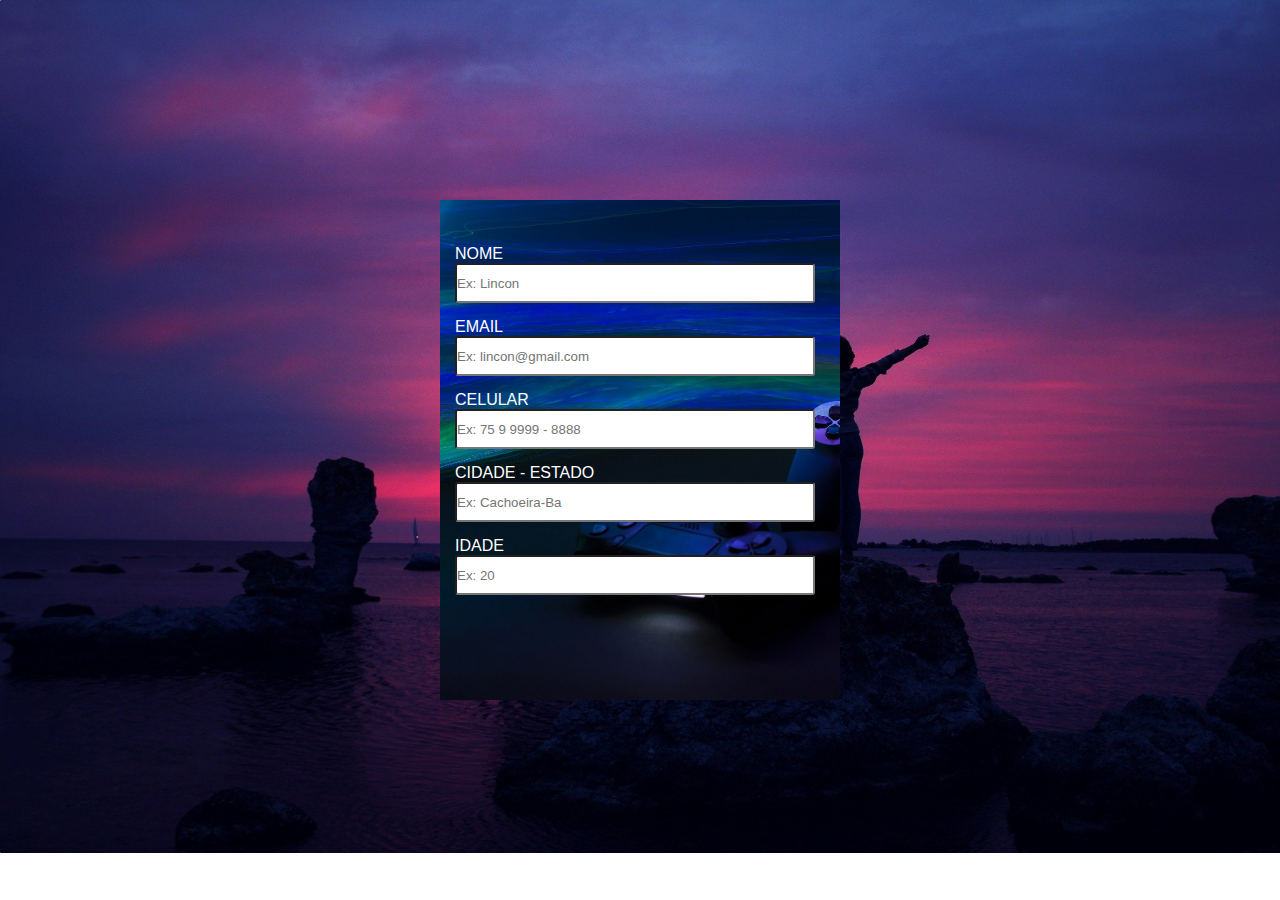
==== form.html @ 6b95e960 "Meu primeiro commit depois de muito tempo" ====
<!DOCTYPE html>
<html lang="en">
<head>
    <meta charset="UTF-8">
    <meta http-equiv="X-UA-Compatible" content="IE=edge">
    <meta name="viewport" content="width=device-width, initial-scale=1.0">
    <title>Cadastro</title>

    <link rel="stylesheet" href="./style2.css">
</head>
<body>


    <div class="container">

        <form method="POST" class="form">

            <label for="">NOME</label>
            <input type="text" class="inp" placeholder="Ex: Lincon">
            <label for="">EMAIL</label>
            <input type="text" class="inp" placeholder="Ex: lincon@gmail.com">
            <label for="">CELULAR</label>
            <input type="text" class="inp" placeholder="Ex: 75 9 9999 - 8888">
            <label for="">CIDADE - ESTADO</label>
            <input type="text" class="inp" placeholder="Ex: Cachoeira-Ba">
            <label for="">IDADE</label>
            <input type="text" class="inp" placeholder="Ex: 20">

        </form>


    </div>
       

 



</body>
</html>
---- style2.css ----
*{
    margin: 0;
    padding: 0;
}

body{
   

    background-image: url(./assets/bg.jpg);
    background-size: cover;
    background-repeat: no-repeat;
   
   

}


.container{
    
    width: 400px;
    height: 500px;
    background-image: url(./assets/game-console-6603120_1920.jpg);
    background-size: cover;
    background-repeat: no-repeat;
    position: absolute;
    top: 0;
    bottom: 0;
    left: 0;
    right: 0;
    margin: auto;

}
.inp{
    box-sizing: border-box;
    width: 90%;
    margin-top: px;
    bottom: 0;
    margin-left: 15px;
    height: 40px;
    border-radius: 3px;
   
}

.inp:focus {
    outline: none !important;
    border:2px solid rgb(20, 62, 197);
    box-shadow: 0 0 5px #719ECE;
}

.form{
    margin-top: 30px;
}

label{
    
    color: white;
    font-family: 'Jockey One' , sans-serif;
    margin-left: 15px;
    display: inline-block;
    margin-top: 15px;
}
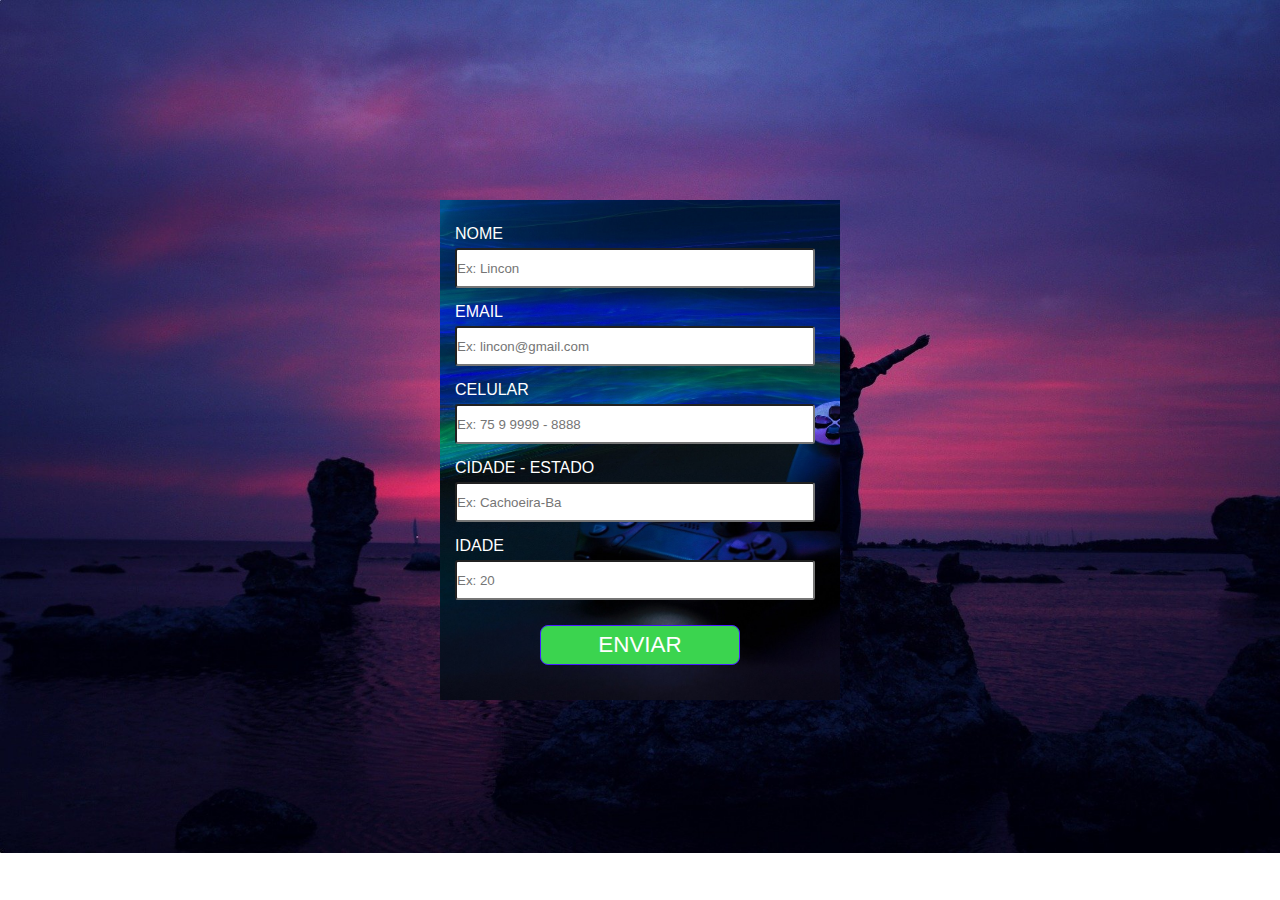
==== commit bcbf6bcb: "Adicionei o botão de enviou do formulário e fiz o link com o mailchimp" ====
--- a/form.html
+++ b/form.html
@@ -13,18 +13,27 @@
 
     <div class="container">
 
-        <form method="POST" class="form">
+        <form class="form" action="https://gmail.us5.list-manage.com/subscribe/post?u=f339ee0d046ce0c4681d987d8&amp;id=5f9ed24904" method="post" id="mc-embedded-subscribe-form" name="mc-embedded-subscribe-form" class="validate" target="_blank" novalidate>
 
             <label for="">NOME</label>
-            <input type="text" class="inp" placeholder="Ex: Lincon">
+            <input type="text" class="inp" placeholder="Ex: Lincon" name="FNAME">
+
             <label for="">EMAIL</label>
-            <input type="text" class="inp" placeholder="Ex: lincon@gmail.com">
+            <input type="email" class="inp" placeholder="Ex: lincon@gmail.com" name="EMAIL" value="">
+
             <label for="">CELULAR</label>
-            <input type="text" class="inp" placeholder="Ex: 75 9 9999 - 8888">
+            <input type="text" class="inp" placeholder="Ex: 75 9 9999 - 8888" name="PHONE" value="">
+
             <label for="">CIDADE - ESTADO</label>
-            <input type="text" class="inp" placeholder="Ex: Cachoeira-Ba">
+            <input type="text" class="inp" placeholder="Ex: Cachoeira-Ba" name="LOCAL" value="">
+
             <label for="">IDADE</label>
-            <input type="text" class="inp" placeholder="Ex: 20">
+            <input type="text" class="inp" placeholder="Ex: 20" name="IDADE" value="">
+
+             <!-- real people should not fill this in and expect good things - do not remove this or risk form bot signups-->
+        <div style="position: absolute; left: -5000px;" aria-hidden="true"><input type="text" name="b_f339ee0d046ce0c4681d987d8_5f9ed24904" tabindex="-1" value=""></div>
+
+            <input type="submit" class="send" value="ENVIAR">
 
         </form>
 
@@ -37,4 +46,5 @@
 
 
 </body>
-</html>+</html>
+
--- a/style2.css
+++ b/style2.css
@@ -33,12 +33,26 @@
 .inp{
     box-sizing: border-box;
     width: 90%;
-    margin-top: px;
+    margin-top: 5px;
     bottom: 0;
     margin-left: 15px;
     height: 40px;
     border-radius: 3px;
    
+}
+.send{
+    box-sizing: border-box;
+    justify-content: center;
+    width: 50%;
+    height: 40px;
+    display: flex;
+    margin: 25px auto;
+    border-radius: 8px;
+    font-size: 1.4rem;
+    background-color: rgb(59, 212, 79);
+    color: white;
+    border: rgb(71, 30, 255) 1px solid;
+    
 }
 
 .inp:focus {
@@ -48,7 +62,7 @@
 }
 
 .form{
-    margin-top: 30px;
+    margin-top: 10px;
 }
 
 label{
